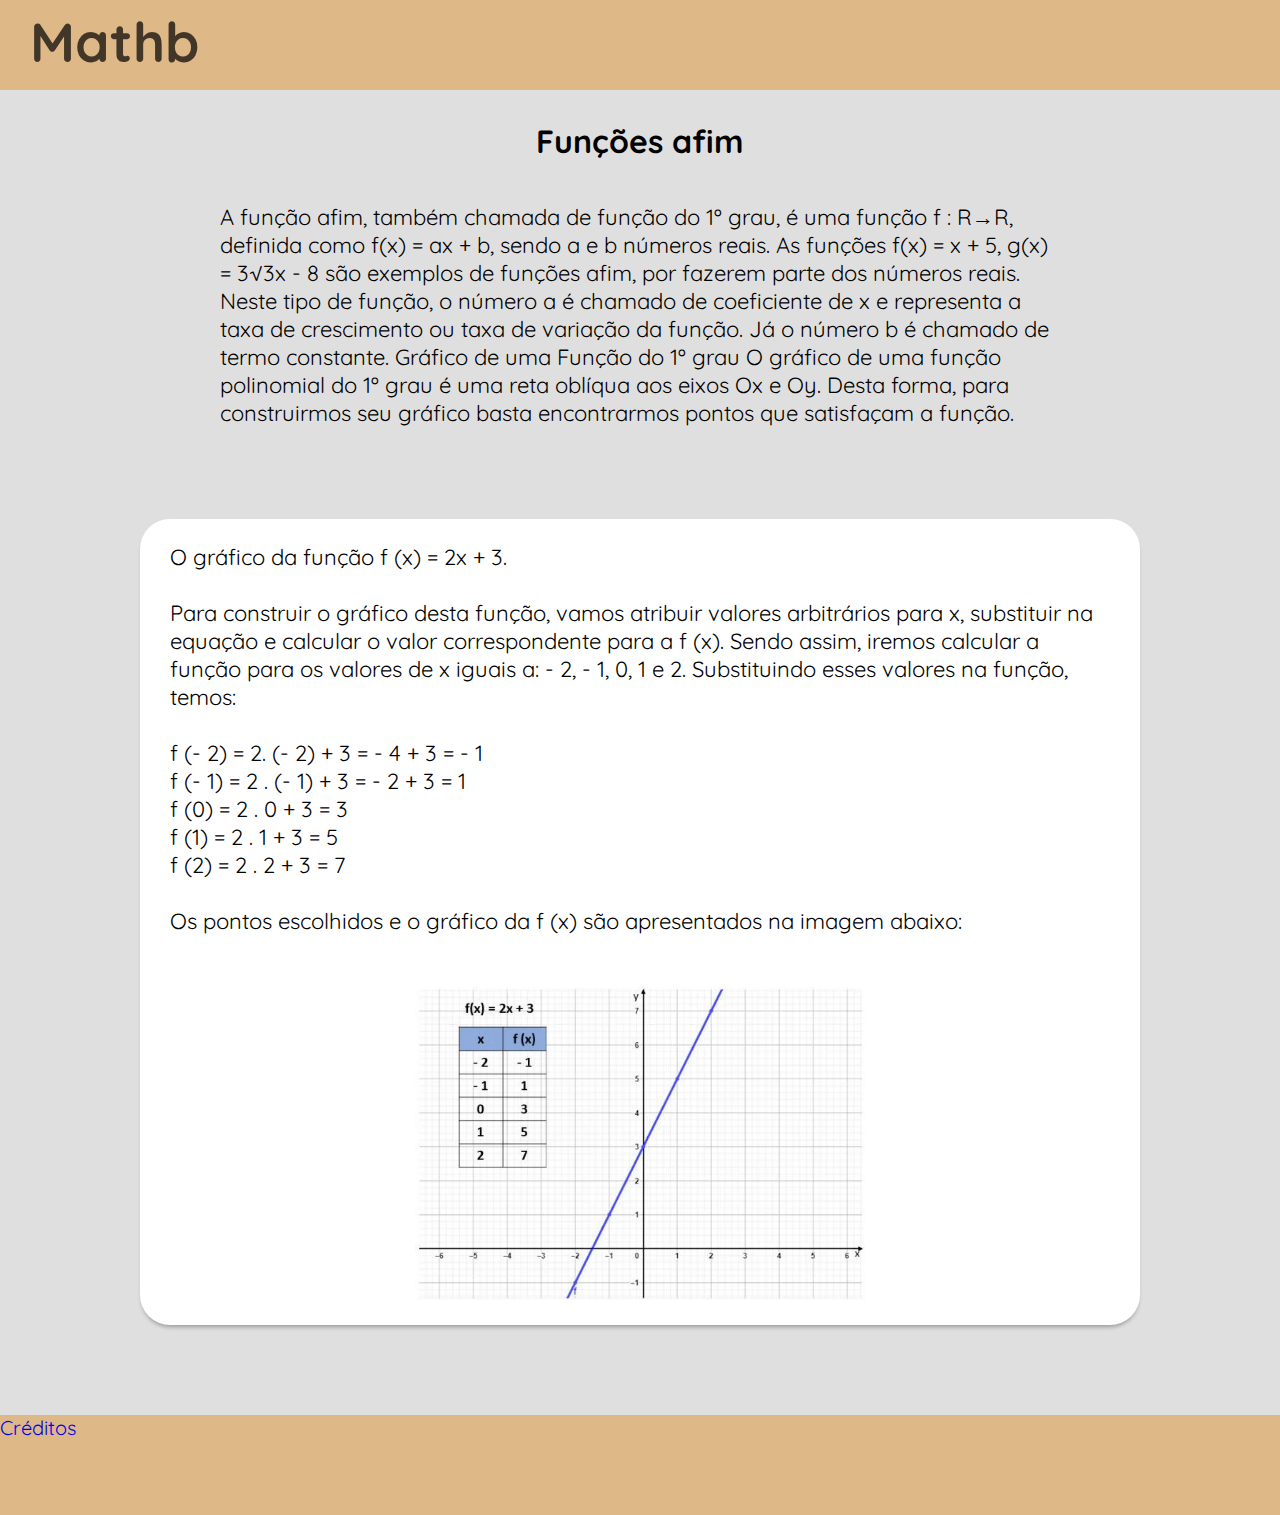
==== afim.html @ 5e9a635d "adicao_de_conteudo" ====
<!DOCTYPE html>
<html lang="pt-br">
<head>
    <meta charset="UTF-8">
    <meta http-equiv="X-UA-Compatible" content="IE=edge">
    <meta name="viewport" content="width=device-width, initial-scale=1.0">
    <title>Afim</title>
    <link rel="stylesheet" href="estilos.css">
    <link rel="preconnect" href="https://fonts.googleapis.com">
    <link rel="preconnect" href="https://fonts.gstatic.com" crossorigin>
    <link href="https://fonts.googleapis.com/css2?family=Quicksand:wght@300&display=swap" rel="stylesheet">
    <link rel="shortcut icon" href="imagens/icons8-coordenar-sistema-50.png">
</head>
<body>
    <header class="cabecalho"><h1 id="titulo_do_cabecalho">Mathb</h1></header>
    <h1 id="ptitulo">Funções afim</h1>
    <p class="paragrafo">
        A função afim, também chamada de função do 1º grau, é uma função f : R→R, definida como f(x) = ax + b, sendo a e b números reais. 
        As funções f(x) = x + 5, g(x) = 3√3x - 8 são exemplos de funções afim,
        por fazerem parte dos números reais.
        Neste tipo de função, o número a é chamado de coeficiente de x e representa a taxa de crescimento ou taxa de variação da função. 
        Já o número b é chamado de termo constante.
        Gráfico de uma Função do 1º grau
        O gráfico de uma função polinomial do 1º grau é uma reta oblíqua aos eixos Ox e Oy. Desta forma, para construirmos seu gráfico 
        basta encontrarmos pontos que satisfaçam a função.
    </p>
    
    <section class="blocos">

        <p class="paragrafo_block">
           O gráfico da função f (x) = 2x + 3.<br>
            
        <br>Para construir o gráfico desta função, vamos atribuir valores arbitrários para x, substituir na equação e calcular o valor correspondente para a f (x).
        Sendo assim, iremos calcular a função para os valores de x iguais a: - 2, - 1, 0, 1 e 2. Substituindo esses valores na função, temos:

        <br><br>f (- 2) = 2. (- 2) + 3 = - 4 + 3 = - 1<br>
        f (- 1) = 2 . (- 1) + 3 = - 2 + 3 = 1<br>
        f (0) = 2 . 0 + 3 = 3<br>
        f (1) = 2 . 1 + 3 = 5<br>
        f (2) = 2 . 2 + 3 = 7<br> <br>
        Os pontos escolhidos e o gráfico da f (x) são apresentados na imagem abaixo:
        </p>
        <img src="imagens/afim.jpeg" class="imgs">
    </section>
    <footer id="rodape"><dl><a href="creditos.html" class="rodape_content">Créditos</a></dl></footer>
</body>
</html>
---- estilos.css ----
html {
    background-color: rgb(224, 223, 223);
    height: 100%;
    font-family: 'Quicksand', sans-serif;
}

html, body {
    padding: 0%;
    margin: 0%;
    overflow-x: hidden;
}

.cabecalho {
    height: 90px;
    background-color: burlywood;
    position: relative;
    width: 100%;
}

#titulo_do_cabecalho {
    position: absolute;
    left: 30px;
    top: -30px;
    font-size: 55px;
    color: black;
    opacity: 0.7;
}

#content_cont {
    position: relative;
    right: -1800px;
    top: 33px;
    font-size: 20px;
    text-decoration: none;
    position: relative;
}

#content_cont:hover {
    color: rgb(152, 219, 221);
    cursor: default;
}

.blocos {
    background-color: white;
    border-radius: 30px;
    padding-bottom: 25px;
    padding-top: 1.5px;
    width: 1000px;
    box-shadow: 0 4px 4px -2px #989898;
    -moz-box-shadow: 0 4px 4px -2px #989898;
    -webkit-box-shadow: 0 4px 4px -2px #989898;
    margin-left: auto;
    margin-right: auto;
}

.blocos img {
    display: block;
    margin-left: auto;
    margin-right: auto;
}


#ptitulo {
    text-align: center;
    position: relative;
    top: -20px;
    padding-top: 30px;
}

.paragrafo_block {
    font-size: 22px;
    padding-left: 30px;
    padding-right: 30px;
}

.paragrafo {
    position: relative;
    margin-left: 220px;
    margin-right: 220px;
    padding-bottom: 70px;
    font-size: 22px;
}

.imgs {
    width: 450px;
    padding-top: 30px;
}

.titulos_secundarios {
    padding-top: 60px;
    text-align: center;
}

#paragrafo {
    font-size: 22px;
    padding-left: 30px;
    padding-right: 30px;
}


#rodape {
    background-color: burlywood;
    width: 100%;
    height: 100px;
    margin-top: 90px;
}

.rodape_content {
    text-decoration: none;
    font-size: 20px;
}


@media screen and (max-width: 1024px) {
    #titulo_do_cabecalho {
        font-size: 40px;
        top: -10px;
    }
    .blocos {
        width: 350px;
    }
    .imgs {
        width: 250px;
    }
    
    .paragrafo_block {
        font-size: 20px;
    }
    .paragrafo {
        margin-left: 30px;
        margin-right: 30px;
    }
    .titulos_secundarios {
        margin-left: 80px;
        margin-right: 80px;
    }

}

#mainc {
    text-align: center;
}

.links {
    position: relative;
    left: 1790px;
    top: 35px;
    text-decoration: none;
    font-size: 17px;
}

.links:hover {
    color: rgb(214, 93, 93);
}
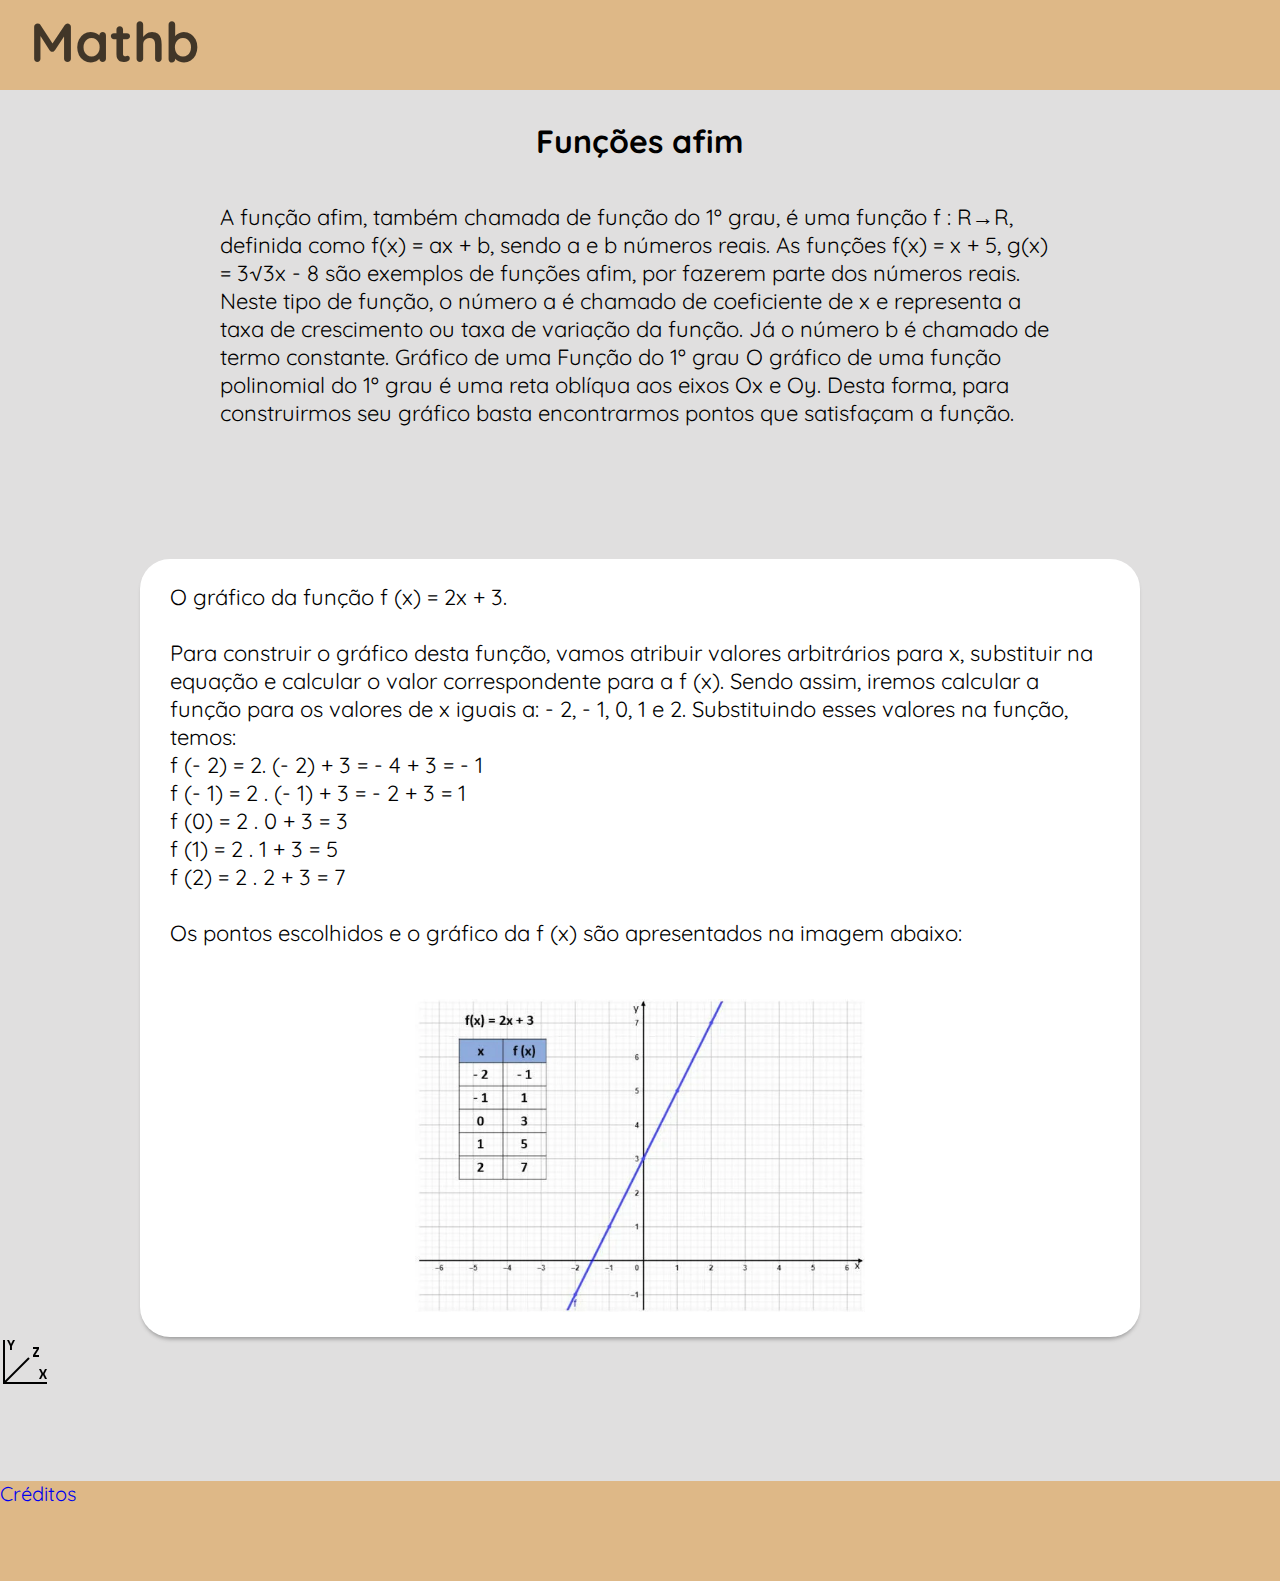
==== commit ce9530c2: "Update afim.html" ====
--- a/afim.html
+++ b/afim.html
@@ -12,18 +12,18 @@
     <link rel="shortcut icon" href="imagens/icons8-coordenar-sistema-50.png">
 </head>
 <body>
+    <main>
     <header class="cabecalho"><h1 id="titulo_do_cabecalho">Mathb</h1></header>
     <h1 id="ptitulo">Funções afim</h1>
     <p class="paragrafo">
-        A função afim, também chamada de função do 1º grau, é uma função f : R→R, definida como f(x) = ax + b, sendo a e b números reais. 
-        As funções f(x) = x + 5, g(x) = 3√3x - 8 são exemplos de funções afim,
+        A função afim, também chamada de função do 1º grau, é uma função f : R→R, definida como f(x) = ax + b, sendo a e b números reais. As funções f(x) = x + 5, g(x) = 3√3x - 8 são exemplos de funções afim,
         por fazerem parte dos números reais.
-        Neste tipo de função, o número a é chamado de coeficiente de x e representa a taxa de crescimento ou taxa de variação da função. 
-        Já o número b é chamado de termo constante.
+        Neste tipo de função, o número a é chamado de coeficiente de x e representa a taxa de crescimento ou taxa de variação da função. Já o número b é chamado de termo constante.
         Gráfico de uma Função do 1º grau
-        O gráfico de uma função polinomial do 1º grau é uma reta oblíqua aos eixos Ox e Oy. Desta forma, para construirmos seu gráfico 
-        basta encontrarmos pontos que satisfaçam a função.
+        O gráfico de uma função polinomial do 1º grau é uma reta oblíqua aos eixos Ox e Oy. Desta forma, para construirmos seu gráfico basta encontrarmos pontos que satisfaçam a função.
     </p>
+        
+    <br> <br>
     
     <section class="blocos">
 
@@ -33,7 +33,7 @@
         <br>Para construir o gráfico desta função, vamos atribuir valores arbitrários para x, substituir na equação e calcular o valor correspondente para a f (x).
         Sendo assim, iremos calcular a função para os valores de x iguais a: - 2, - 1, 0, 1 e 2. Substituindo esses valores na função, temos:
 
-        <br><br>f (- 2) = 2. (- 2) + 3 = - 4 + 3 = - 1<br>
+        <br>f (- 2) = 2. (- 2) + 3 = - 4 + 3 = - 1<br>
         f (- 1) = 2 . (- 1) + 3 = - 2 + 3 = 1<br>
         f (0) = 2 . 0 + 3 = 3<br>
         f (1) = 2 . 1 + 3 = 5<br>
@@ -42,6 +42,8 @@
         </p>
         <img src="imagens/afim.jpeg" class="imgs">
     </section>
+    </main>
+    <a href="afim.html"><img src="imagens/icons8-coordenar-sistema-50.png" class="voltar"></a>
     <footer id="rodape"><dl><a href="creditos.html" class="rodape_content">Créditos</a></dl></footer>
 </body>
 </html>
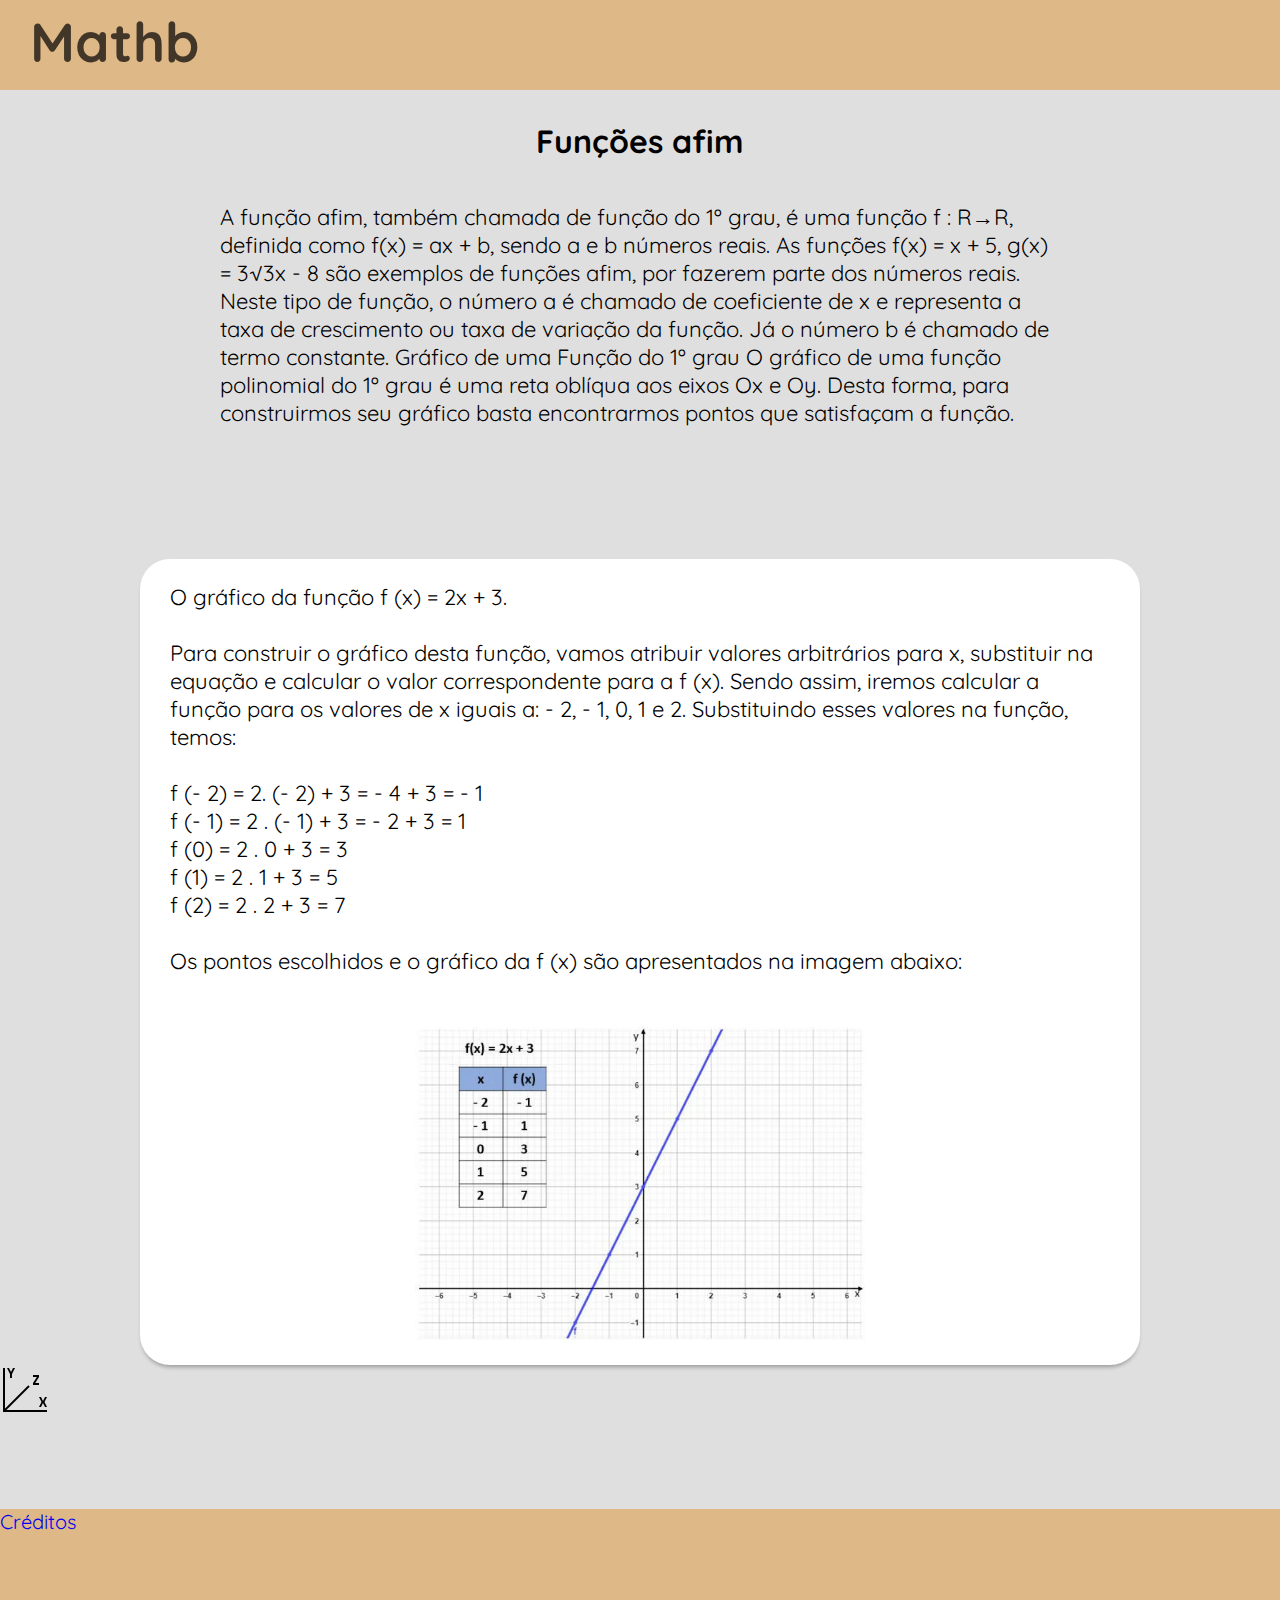
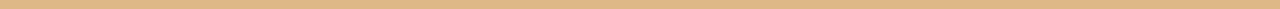
==== commit 12c34f64: "Update afim.html" ====
--- a/afim.html
+++ b/afim.html
@@ -33,7 +33,7 @@
         <br>Para construir o gráfico desta função, vamos atribuir valores arbitrários para x, substituir na equação e calcular o valor correspondente para a f (x).
         Sendo assim, iremos calcular a função para os valores de x iguais a: - 2, - 1, 0, 1 e 2. Substituindo esses valores na função, temos:
 
-        <br>f (- 2) = 2. (- 2) + 3 = - 4 + 3 = - 1<br>
+        <br><br>f (- 2) = 2. (- 2) + 3 = - 4 + 3 = - 1<br>
         f (- 1) = 2 . (- 1) + 3 = - 2 + 3 = 1<br>
         f (0) = 2 . 0 + 3 = 3<br>
         f (1) = 2 . 1 + 3 = 5<br>
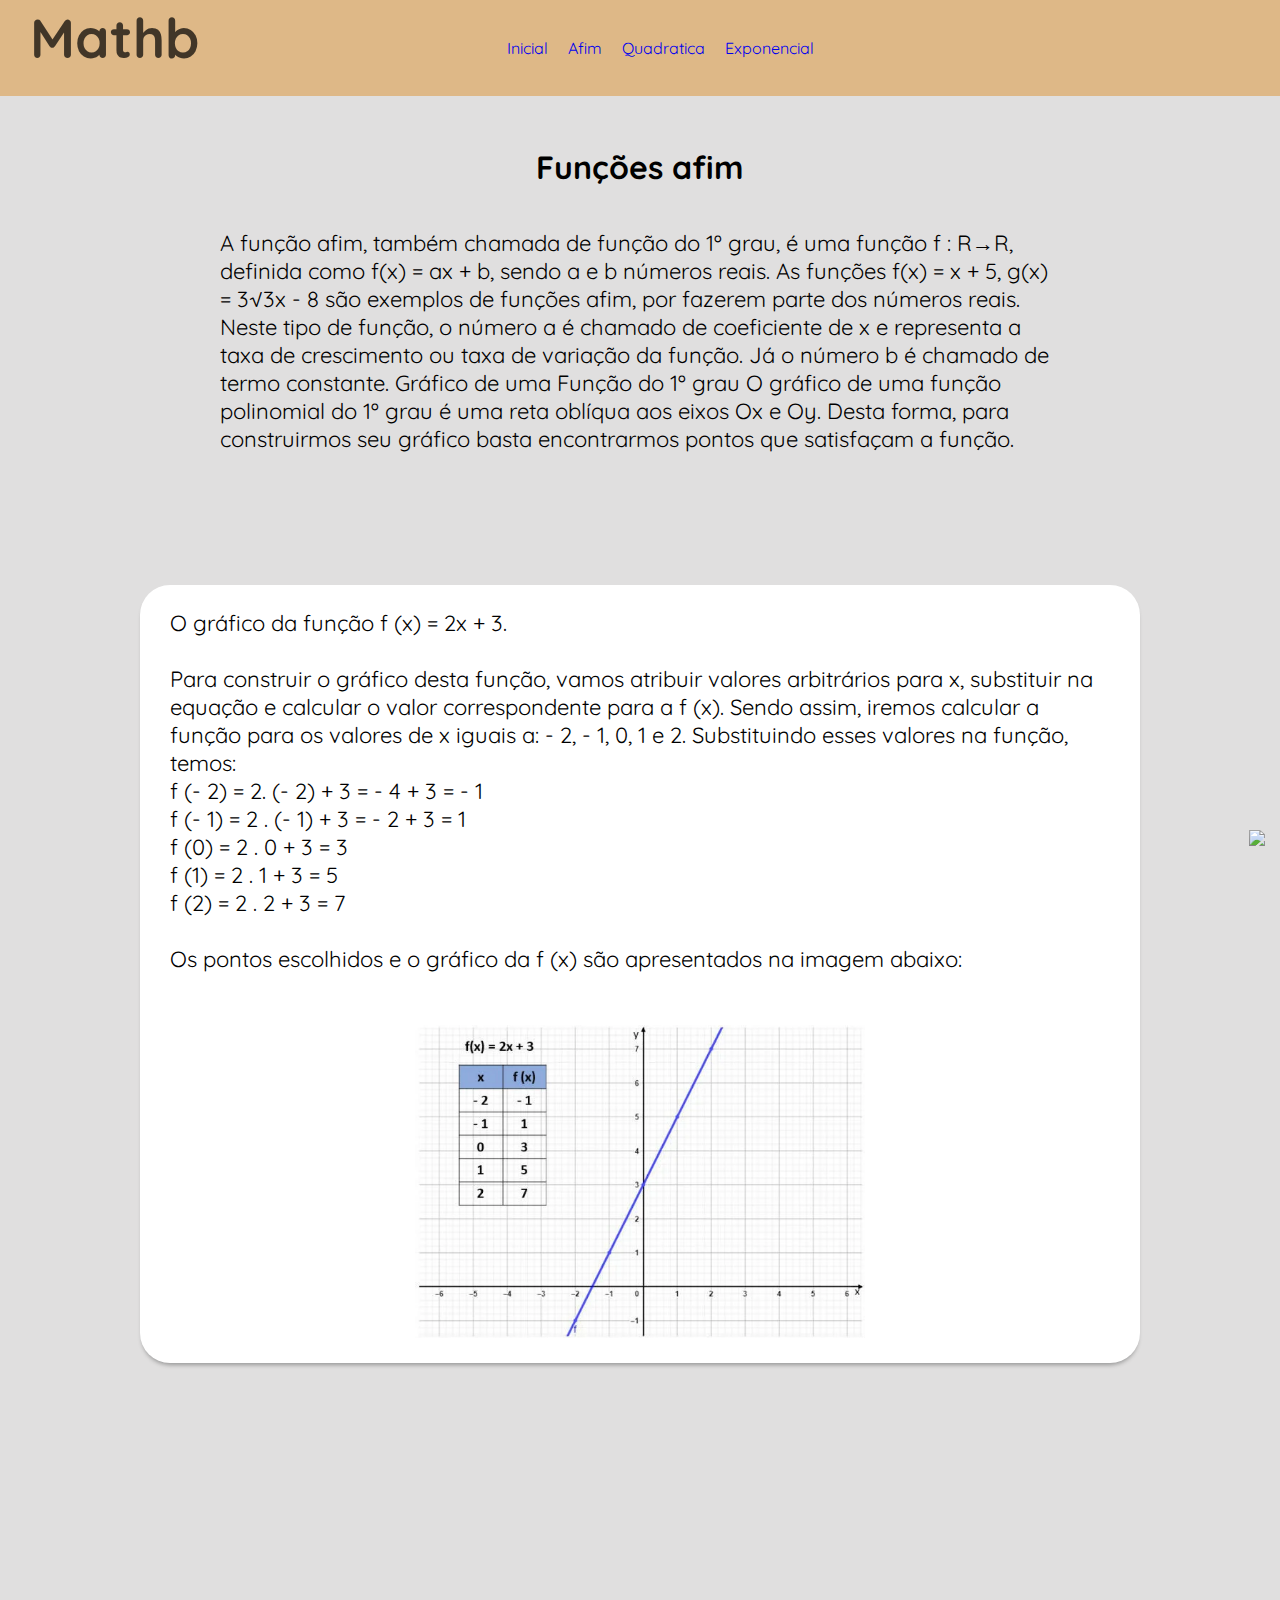
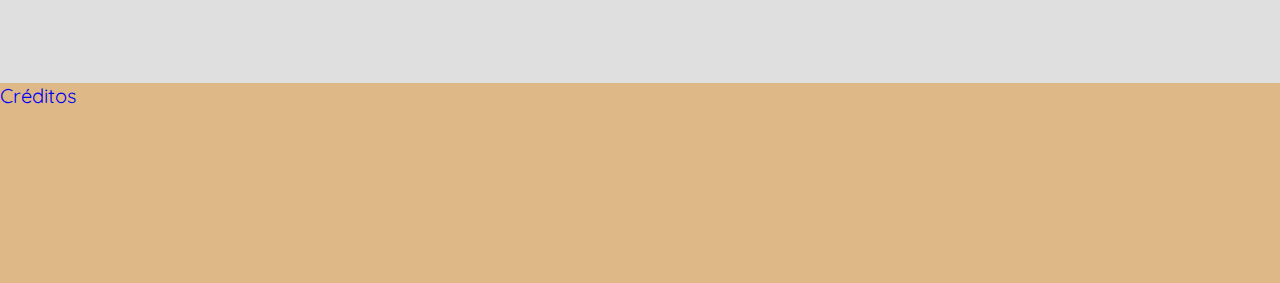
==== commit 6ddb385d: "Update afim.html" ====
--- a/afim.html
+++ b/afim.html
@@ -9,11 +9,24 @@
     <link rel="preconnect" href="https://fonts.googleapis.com">
     <link rel="preconnect" href="https://fonts.gstatic.com" crossorigin>
     <link href="https://fonts.googleapis.com/css2?family=Quicksand:wght@300&display=swap" rel="stylesheet">
+    <link rel="preconnect" href="https://fonts.googleapis.com">
+    <link rel="preconnect" href="https://fonts.gstatic.com" crossorigin>
+    <link href="https://fonts.googleapis.com/css2?family=Ultra&display=swap" rel="stylesheet">
     <link rel="shortcut icon" href="imagens/icons8-coordenar-sistema-50.png">
 </head>
 <body>
     <main>
-    <header class="cabecalho"><h1 id="titulo_do_cabecalho">Mathb</h1></header>
+    <header class="cabecalho"><h1 id="titulo_do_cabecalho">Mathb</h1>
+        <nav>
+            <ul>
+               <li><a href="index.html">Inicial</a></li>
+               <li><a href="afim.html">Afim</a></li>
+               <li><a href="quadratica.html">Quadratica</a></li>
+               <li><a href="exponencial.html">Exponencial</a></li>
+               
+            </ul>
+           </nav> 
+    </header>
     <h1 id="ptitulo">Funções afim</h1>
     <p class="paragrafo">
         A função afim, também chamada de função do 1º grau, é uma função f : R→R, definida como f(x) = ax + b, sendo a e b números reais. As funções f(x) = x + 5, g(x) = 3√3x - 8 são exemplos de funções afim,
@@ -33,7 +46,7 @@
         <br>Para construir o gráfico desta função, vamos atribuir valores arbitrários para x, substituir na equação e calcular o valor correspondente para a f (x).
         Sendo assim, iremos calcular a função para os valores de x iguais a: - 2, - 1, 0, 1 e 2. Substituindo esses valores na função, temos:
 
-        <br><br>f (- 2) = 2. (- 2) + 3 = - 4 + 3 = - 1<br>
+        <br>f (- 2) = 2. (- 2) + 3 = - 4 + 3 = - 1<br>
         f (- 1) = 2 . (- 1) + 3 = - 2 + 3 = 1<br>
         f (0) = 2 . 0 + 3 = 3<br>
         f (1) = 2 . 1 + 3 = 5<br>
@@ -43,7 +56,7 @@
         <img src="imagens/afim.jpeg" class="imgs">
     </section>
     </main>
-    <a href="afim.html"><img src="imagens/icons8-coordenar-sistema-50.png" class="voltar"></a>
+    <a href="afim.html"><img src="imagens/icons8-acima-64.png" class="voltar"></a>
     <footer id="rodape"><dl><a href="creditos.html" class="rodape_content">Créditos</a></dl></footer>
 </body>
 </html>
--- a/estilos.css
+++ b/estilos.css
@@ -11,9 +11,10 @@
 }
 
 .cabecalho {
-    height: 90px;
+    height: 100px;
     background-color: burlywood;
     position: relative;
+    bottom: 20px;
     width: 100%;
 }
 
@@ -101,8 +102,8 @@
 #rodape {
     background-color: burlywood;
     width: 100%;
-    height: 100px;
-    margin-top: 90px;
+    height: 200px;
+    margin-top: 25%;
 }
 
 .rodape_content {
@@ -117,7 +118,7 @@
         top: -10px;
     }
     .blocos {
-        width: 350px;
+        width: 320px;
     }
     .imgs {
         width: 250px;
@@ -141,15 +142,39 @@
     text-align: center;
 }
 
-.links {
+.main_websitel {
     position: relative;
-    left: 1790px;
+    left: 1690px;
     top: 35px;
     text-decoration: none;
     font-size: 17px;
 }
 
-.links:hover {
+.main_websitel:hover {
     color: rgb(214, 93, 93);
 }
 
+.voltar{
+    position: fixed;
+    right: 15px;
+    bottom: 20px;
+    height: 50px;
+}
+.voltar:hover{
+    opacity: 0.5;
+}
+ul{
+    display:flex;
+    justify-content: center;
+    flex-direction: row;
+    padding-top: 42px;
+}
+li{
+    list-style-type: none;
+    
+}
+li a{
+    text-decoration: none;
+    padding: 10px;
+    
+}
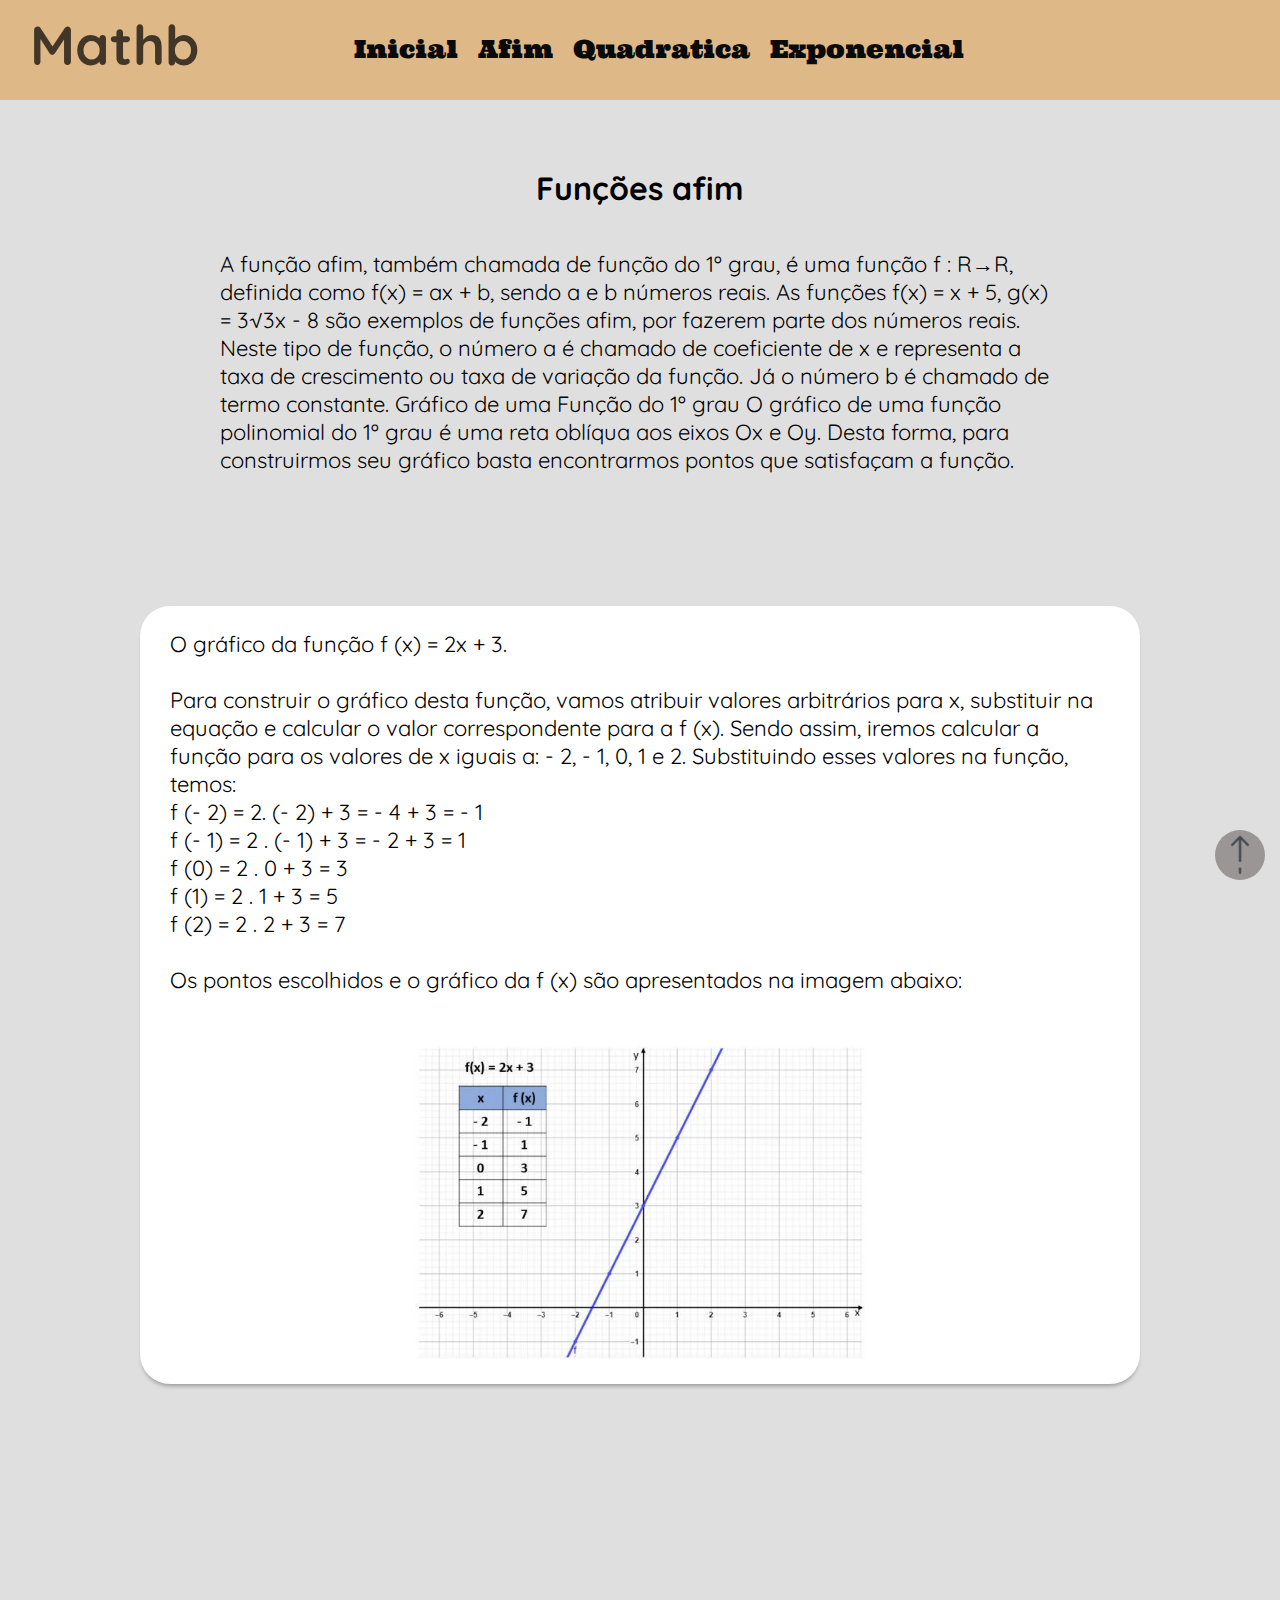
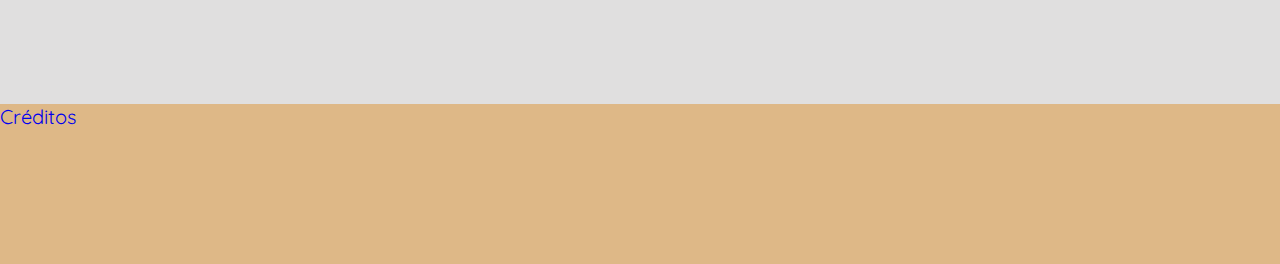
==== commit 068df46d: "ajustando_o_menu_no_mobile" ====
--- a/afim.html
+++ b/afim.html
@@ -17,7 +17,7 @@
 <body>
     <main>
     <header class="cabecalho"><h1 id="titulo_do_cabecalho">Mathb</h1>
-        <nav>
+        <nav class="conteudo_do_menu">
             <ul>
                <li><a href="index.html">Inicial</a></li>
                <li><a href="afim.html">Afim</a></li>
--- a/estilos.css
+++ b/estilos.css
@@ -14,14 +14,14 @@
     height: 100px;
     background-color: burlywood;
     position: relative;
-    bottom: 20px;
+    bottom: 37px;
     width: 100%;
 }
 
 #titulo_do_cabecalho {
-    position: absolute;
+    position: relative;
     left: 30px;
-    top: -30px;
+    top: 10px;
     font-size: 55px;
     color: black;
     opacity: 0.7;
@@ -102,40 +102,15 @@
 #rodape {
     background-color: burlywood;
     width: 100%;
-    height: 200px;
+    height: 160px;
     margin-top: 25%;
 }
 
 .rodape_content {
     text-decoration: none;
     font-size: 20px;
-}
-
-
-@media screen and (max-width: 1024px) {
-    #titulo_do_cabecalho {
-        font-size: 40px;
-        top: -10px;
-    }
-    .blocos {
-        width: 320px;
-    }
-    .imgs {
-        width: 250px;
-    }
-    
-    .paragrafo_block {
-        font-size: 20px;
-    }
-    .paragrafo {
-        margin-left: 30px;
-        margin-right: 30px;
-    }
-    .titulos_secundarios {
-        margin-left: 80px;
-        margin-right: 80px;
-    }
-
+    font-family: 'Quicksand', sans-serif;
+   
 }
 
 #mainc {
@@ -159,6 +134,8 @@
     right: 15px;
     bottom: 20px;
     height: 50px;
+    background-color: rgb(154, 150, 150);
+    border-radius: 50%;
 }
 .voltar:hover{
     opacity: 0.5;
@@ -175,6 +152,60 @@
 }
 li a{
     text-decoration: none;
+    font-family: 'Ultra', serif;
+    color: rgb(10, 10, 10);
+    font-size: 25px;
     padding: 10px;
     
 }
+li a:hover{
+    opacity: 0.5;
+    color: rgb(209, 98, 98);
+}
+
+
+.conteudo_do_menu {
+    width: 100px;
+    position: relative;
+    top: -115px;
+    left: 46%;
+}
+
+@media screen and (max-width: 1024px) {
+    #titulo_do_cabecalho {
+        font-size: 40px;
+        top: 0px;
+        left: 44%;
+    }
+    .cabecalho {
+        height: 100px;
+        background-color: burlywood;
+        position: relative;
+        bottom: 27px;
+        width: 100%;
+    }
+    .blocos {
+        width: 320px;
+    }
+    .imgs {
+        width: 250px;
+    }
+    
+    .paragrafo_block {
+        font-size: 20px;
+    }
+    .paragrafo {
+        margin-left: 30px;
+        margin-right: 30px;
+    }
+    .titulos_secundarios {
+        margin-left: 80px;
+        margin-right: 80px;
+    }
+    .conteudo_do_menu {
+        width: 100px;
+        position: relative;
+        top: -70px;
+        left: 42%;
+    }
+}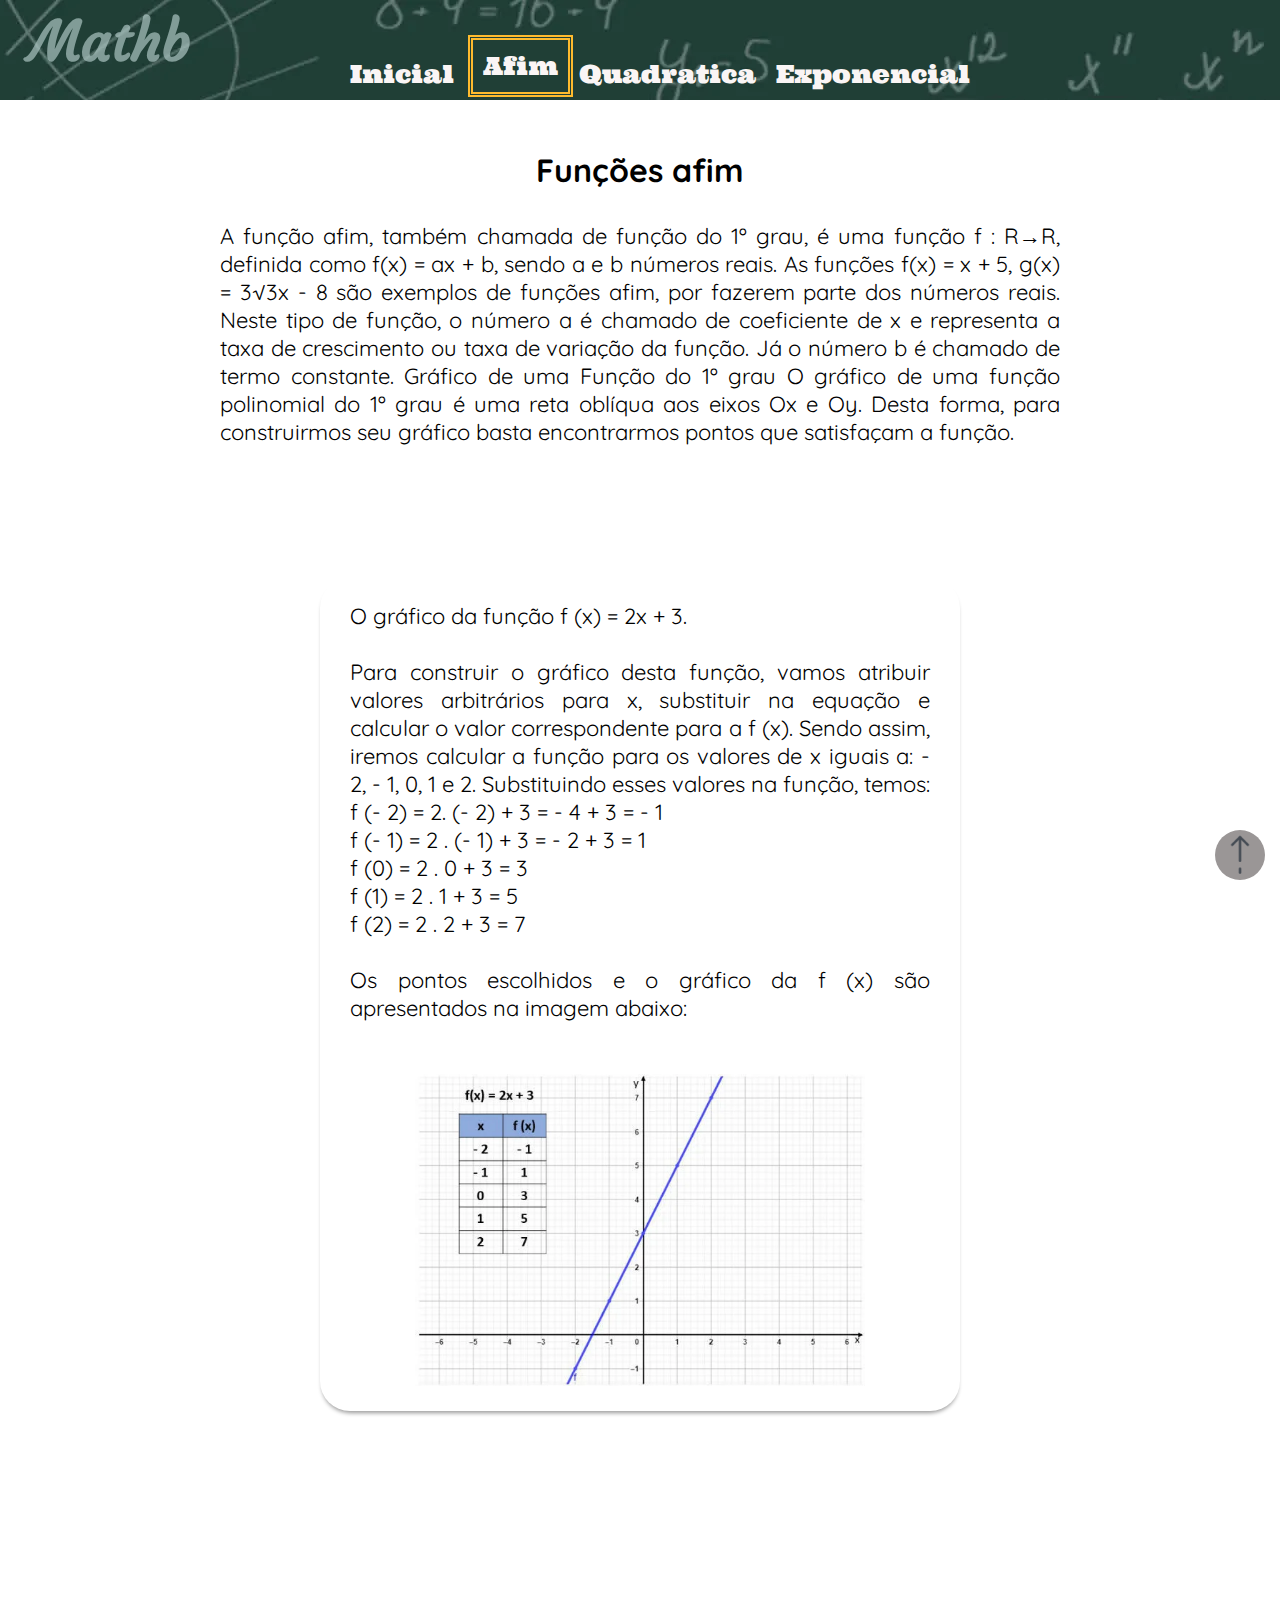
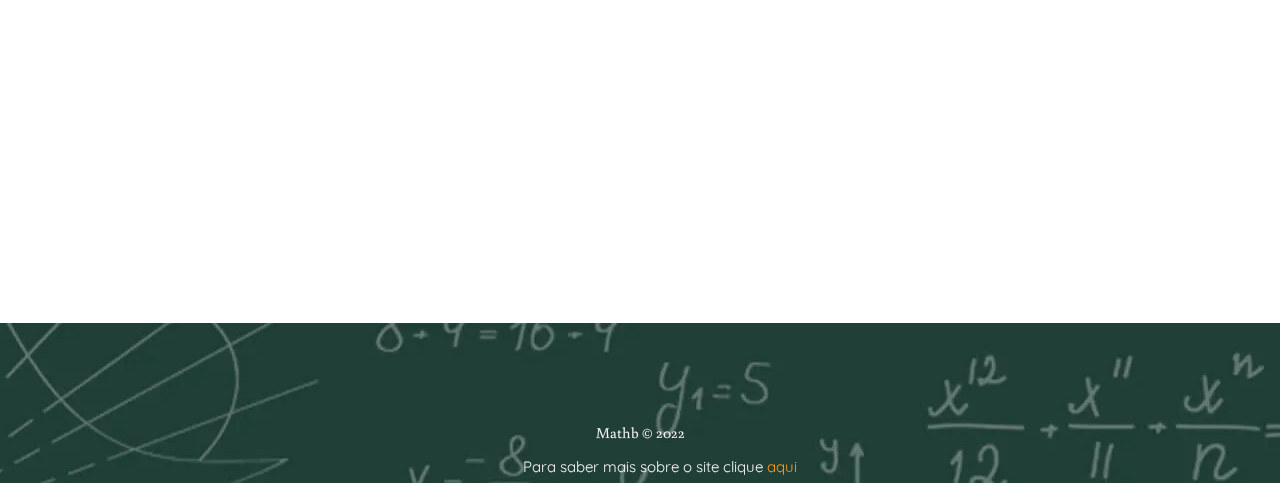
==== commit 95b39435: "Add files via upload" ====
--- a/afim.html
+++ b/afim.html
@@ -12,15 +12,20 @@
     <link rel="preconnect" href="https://fonts.googleapis.com">
     <link rel="preconnect" href="https://fonts.gstatic.com" crossorigin>
     <link href="https://fonts.googleapis.com/css2?family=Ultra&display=swap" rel="stylesheet">
+    <link rel="preconnect" href="https://fonts.googleapis.com">
+    <link rel="preconnect" href="https://fonts.gstatic.com" crossorigin>
+    <link href="https://fonts.googleapis.com/css2?family=Buenard&family=Ultra&display=swap" rel="stylesheet">
+    <link rel="preconnect" href="https://fonts.gstatic.com" crossorigin>
+<link href="https://fonts.googleapis.com/css2?family=Courgette&family=Fjalla+One&display=swap" rel="stylesheet">
     <link rel="shortcut icon" href="imagens/icons8-coordenar-sistema-50.png">
 </head>
 <body>
     <main>
     <header class="cabecalho"><h1 id="titulo_do_cabecalho">Mathb</h1>
-        <nav class="conteudo_do_menu">
+        <nav>
             <ul>
                <li><a href="index.html">Inicial</a></li>
-               <li><a href="afim.html">Afim</a></li>
+               <li><a href="afim.html" id="afim">Afim</a></li>
                <li><a href="quadratica.html">Quadratica</a></li>
                <li><a href="exponencial.html">Exponencial</a></li>
                
@@ -57,6 +62,9 @@
     </section>
     </main>
     <a href="afim.html"><img src="imagens/icons8-acima-64.png" class="voltar"></a>
-    <footer id="rodape"><dl><a href="creditos.html" class="rodape_content">Créditos</a></dl></footer>
+    <footer id="rodape">
+         <dl>Mathb © 2022</dl>
+        <dd>Para saber mais sobre o site clique <a href="creditos.html" class="rodape_content">aqui</a></dd>
+    </footer>
 </body>
 </html>
--- a/estilos.css
+++ b/estilos.css
@@ -1,7 +1,8 @@
 html {
-    background-color: rgb(224, 223, 223);
+    background-color: rgb(255, 255, 255);
     height: 100%;
     font-family: 'Quicksand', sans-serif;
+    text-align: justify;
 }
 
 html, body {
@@ -10,21 +11,28 @@
     overflow-x: hidden;
 }
 
+main{
+    margin-top: 150px;
+}
+
 .cabecalho {
     height: 100px;
-    background-color: burlywood;
-    position: relative;
-    bottom: 37px;
+    background-image: url(imagens/background-test2.jpg);
+    position: fixed;
+    top: 0;
+    bottom: 20px;
     width: 100%;
+    transition: 1s;
 }
 
 #titulo_do_cabecalho {
-    position: relative;
+    position: absolute;
     left: 30px;
-    top: 10px;
+    top: -30px;
     font-size: 55px;
-    color: black;
+    color:#ABC4C1;
     opacity: 0.7;
+    font-family: 'Courgette', cursive;
 }
 
 #content_cont {
@@ -39,6 +47,7 @@
 #content_cont:hover {
     color: rgb(152, 219, 221);
     cursor: default;
+    transition: 1s;
 }
 
 .blocos {
@@ -46,26 +55,28 @@
     border-radius: 30px;
     padding-bottom: 25px;
     padding-top: 1.5px;
-    width: 1000px;
+    width: 50%;
     box-shadow: 0 4px 4px -2px #989898;
     -moz-box-shadow: 0 4px 4px -2px #989898;
     -webkit-box-shadow: 0 4px 4px -2px #989898;
     margin-left: auto;
     margin-right: auto;
+    transition: 1s;
 }
 
 .blocos img {
     display: block;
     margin-left: auto;
     margin-right: auto;
+    transition: 1s;
 }
 
 
 #ptitulo {
     text-align: center;
-    position: relative;
-    top: -20px;
-    padding-top: 30px;
+    height: 50px;
+    /* top: -20px; */
+    /* padding-top: 30px; */
 }
 
 .paragrafo_block {
@@ -75,7 +86,7 @@
 }
 
 .paragrafo {
-    position: relative;
+    /* position: relative; */
     margin-left: 220px;
     margin-right: 220px;
     padding-bottom: 70px;
@@ -100,17 +111,90 @@
 
 
 #rodape {
-    background-color: burlywood;
+    background-image: url(imagens/background-test2.jpg);
     width: 100%;
     height: 160px;
-    margin-top: 25%;
-}
-
-.rodape_content {
+    margin-top: 40%;
+}
+
+dd {
+    color: whitesmoke;
+    font-size: 15px;
+    font-family: 'Quicksand', sans-serif;
+    text-align: center;
+    position: relative;
+    bottom: -100px;
+}
+dl {
+    color: whitesmoke;
+    font-size: 15px;
+    font-family: 'Buenard', serif;
+    text-align: center;
+    position: relative;
+    bottom: -100px;
+}
+.rodape_content{
     text-decoration: none;
-    font-size: 20px;
-    font-family: 'Quicksand', sans-serif;
-   
+    color: #FF9E1A;
+}
+.rodape_conten:hover{
+    color: black;
+    text-decoration: underline;
+    height: 17px;
+}
+
+
+
+@media screen and (max-width: 1024px) {
+    main{
+        margin-top: 400px;
+    }
+
+    .cabecalho{
+        position: absolute;
+        height: 350px;
+        transition: 1s;
+    }
+
+    .blocos{
+        width: 80%;
+        transition: 1s;
+    }
+
+    #titulo_do_cabecalho {
+        font-size: 40px;
+        top: -10px;
+    }
+
+    .imgs {
+        width: 250px;
+    }
+    
+    .paragrafo_block {
+        font-size: 20px;
+    }
+    .paragrafo {
+        margin-left: 30px;
+        margin-right: 30px;
+    }
+    .titulos_secundarios {
+        margin-left: 80px;
+        margin-right: 80px;
+    }
+
+    nav, ul{
+        margin-top: 30px;
+        margin-right: 50px;
+    }
+
+    nav ul, li{
+        margin: 3px;
+        display: flex;
+        justify-content: center;
+        align-items: center;
+        flex-direction: column;
+        transition: 1s;
+    }
 }
 
 #mainc {
@@ -153,59 +237,150 @@
 li a{
     text-decoration: none;
     font-family: 'Ultra', serif;
-    color: rgb(10, 10, 10);
+    color: rgb(250, 245, 245);
     font-size: 25px;
     padding: 10px;
     
 }
 li a:hover{
     opacity: 0.5;
-    color: rgb(209, 98, 98);
-}
-
-
-.conteudo_do_menu {
-    width: 100px;
-    position: relative;
-    top: -115px;
-    left: 46%;
-}
-
-@media screen and (max-width: 1024px) {
-    #titulo_do_cabecalho {
-        font-size: 40px;
-        top: 0px;
-        left: 44%;
-    }
-    .cabecalho {
-        height: 100px;
-        background-color: burlywood;
-        position: relative;
-        bottom: 27px;
-        width: 100%;
-    }
-    .blocos {
-        width: 320px;
-    }
-    .imgs {
-        width: 250px;
-    }
+    color: #FF9E1A;
+    position: relative;
+    bottom: 7px;
+    left: 4px;
+    border: 5px solid #FFBB2E;
+    transition: .5s;
     
-    .paragrafo_block {
-        font-size: 20px;
-    }
-    .paragrafo {
-        margin-left: 30px;
-        margin-right: 30px;
-    }
-    .titulos_secundarios {
-        margin-left: 80px;
-        margin-right: 80px;
-    }
-    .conteudo_do_menu {
-        width: 100px;
-        position: relative;
-        top: -70px;
-        left: 42%;
-    }
+}
+#principal{
+    position: relative;
+    bottom: 8px;
+    left: 4px;
+    border: 5px double #FFBB2E;
+    transition: .5;
+}
+#afim{
+    position: relative;
+    bottom: 8px;
+    left: 4px;
+    border: 5px double #FFBB2E;
+}
+#quadratica{
+    position: relative;
+    bottom: 8px;
+    left: 4px;
+    border: 5px double #FFBB2E;
+}
+#exponencial{
+    position: relative;
+    bottom: 8px;
+    left: 4px;
+    border: 5px double #FFBB2E;
+}
+#voltar_creditos{
+    position: relative;
+    left: 450px;
+    bottom: 20px;
+
+}
+#voltar_creditos:hover{
+    position: relative;
+    bottom: 22px;
+    left: 448px;
+    border: 5px double #FFBB2E;
+}
+#ft_perfil1{
+    display: inline;
+    position: absolute;
+    left: 30px;
+    top: 200px;
+    flex-direction: column-reverse;
+  
+}
+#ft_perfil1 img{
+   border-radius: 50%;
+   height: 270px;
+   opacity: 0.9;
+}
+#perfil1{
+    position: absolute;
+    left: 100px;
+    bottom: 200px;
+    color: #FF9E1A;
+    opacity: 0;
+    transition: all 200ms ease;
+    font-family: 'Fjalla One', sans-serif;
+}
+#perfil1:hover{
+    opacity: 1;
+    background-color: rgb(255, 247, 247);
+    color: #FF9E1A;
+    border: 10px solid rgb(255, 247, 247);
+    border-radius: 35%;
+    font-family: 'Fjalla One', sans-serif;
+}
+#ft_perfil2{
+    display: inline;
+    position: relative;
+    left: 150px;
+    bottom: 37px;
+}
+#ft_perfil2 img{
+   border-radius: 50%;
+   height: 270px;
+   opacity: 0.9;
+}
+#perfil2{
+    position: absolute;
+    right: 625px;
+    bottom: 200px;
+    color: #FF9E1A;
+    opacity: 0;
+    transition: all 200ms ease;
+    font-family: 'Fjalla One', sans-serif;
+}
+#perfil2:hover{
+    opacity: 1;
+    background-color: rgb(255, 247, 247);
+    color: #FF9E1A;
+    border: 10px solid rgb(255, 247, 247);
+    border-radius: 35%;
+    font-family: 'Fjalla One', sans-serif;
+}
+#ctitulo{
+    text-align: center;
+    position: relative;
+    height: 50px;
+    top: -20px;
+    padding-top: 30px;
+    color: rgb(41, 35, 35);
+    font-family: 'Fjalla One', sans-serif;
+}
+#ft_perfil3{
+    display: inline;
+    position: relative;
+    left: 370px;
+    bottom: 37px;
+}
+#ft_perfil3 img{
+   border-radius: 50%;
+   height: 270px;
+   opacity: 0.9;
+}
+#perfil3{
+    position: absolute;
+    right: 120px;
+    bottom: 200px;
+    color: #FF9E1A;
+    opacity: 0;
+    transition: all 200ms ease;
+    font-family: 'Fjalla One', sans-serif;
+}
+#perfil3:hover{
+    opacity: 1;
+    background-color: rgb(255, 247, 247);
+    color: #FF9E1A;
+    border: 10px solid rgb(255, 247, 247);
+    border-radius: 35%;
+    font-family: 'Fjalla One', sans-serif;
 }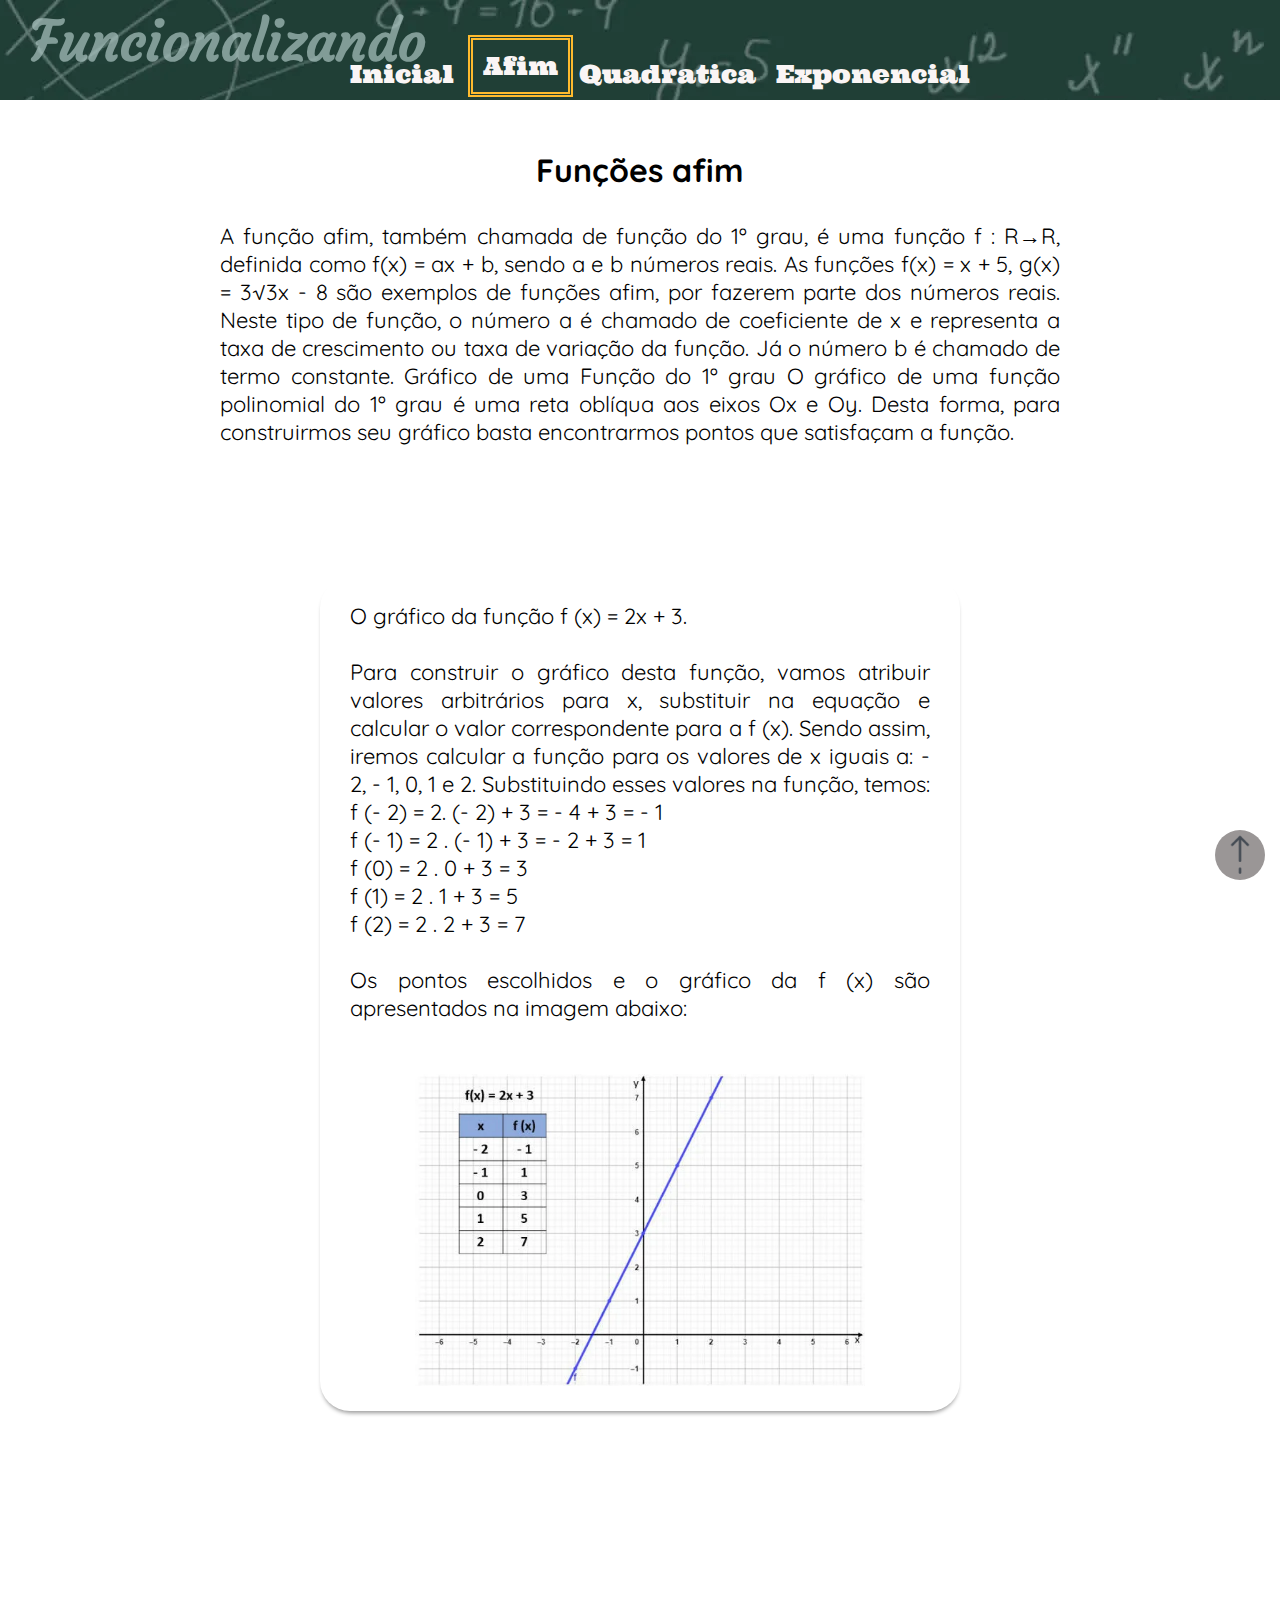
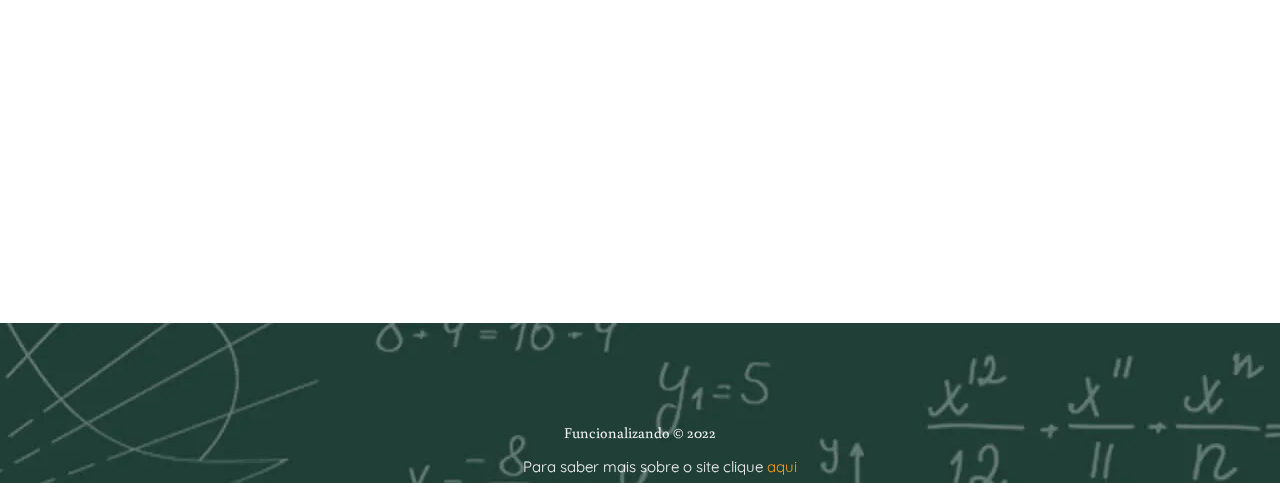
==== commit a8c15f18: "Update afim.html" ====
--- a/afim.html
+++ b/afim.html
@@ -21,7 +21,7 @@
 </head>
 <body>
     <main>
-    <header class="cabecalho"><h1 id="titulo_do_cabecalho">Mathb</h1>
+    <header class="cabecalho"><h1 id="titulo_do_cabecalho">Funcionalizando</h1>
         <nav>
             <ul>
                <li><a href="index.html">Inicial</a></li>
@@ -63,7 +63,7 @@
     </main>
     <a href="afim.html"><img src="imagens/icons8-acima-64.png" class="voltar"></a>
     <footer id="rodape">
-         <dl>Mathb © 2022</dl>
+         <dl>Funcionalizando © 2022</dl>
         <dd>Para saber mais sobre o site clique <a href="creditos.html" class="rodape_content">aqui</a></dd>
     </footer>
 </body>
